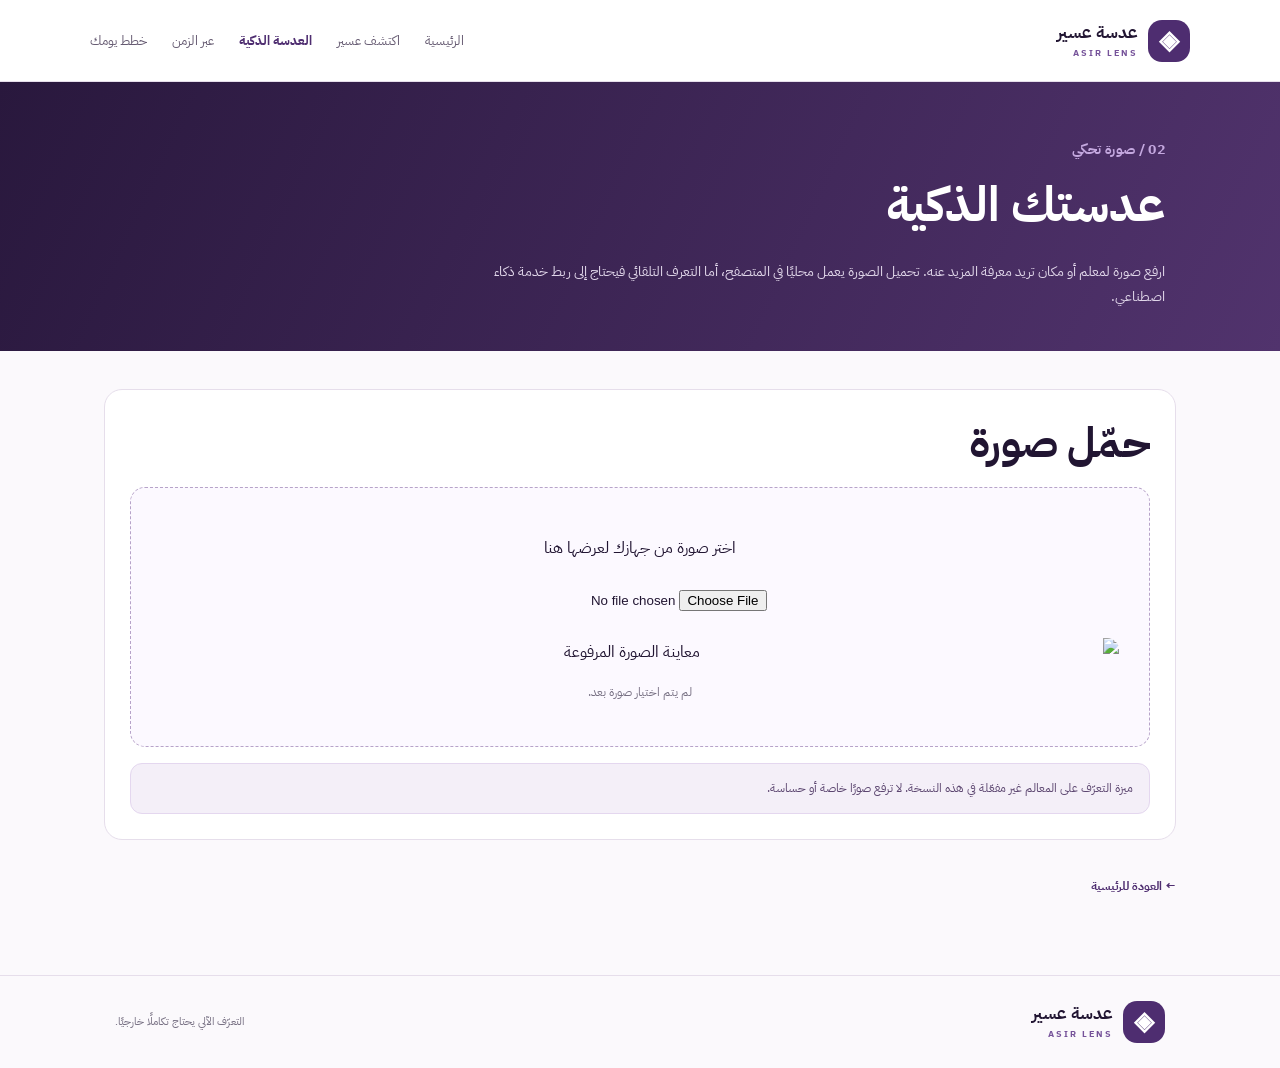
==== lens.html @ ca1bbc14 "Add files via upload" ====
<!DOCTYPE html><html lang="ar" dir="rtl"><head><meta charset="UTF-8"><meta name="viewport" content="width=device-width, initial-scale=1"><title>العدسة الذكية | عدسة عسير</title><link rel="stylesheet" href="style.css"></head><body>
<header class="site-header"><a class="brand" href="index.html"><span class="brand-mark">◈</span><span>عدسة عسير<small>ASIR LENS</small></span></a><button class="menu-toggle" aria-label="فتح القائمة" onclick="document.querySelector('.nav-links').classList.toggle('open')">☰</button><nav class="nav-links"><a href="index.html">الرئيسية</a><a href="discover.html">اكتشف عسير</a><a class="active" href="lens.html">العدسة الذكية</a><a href="time.html">عبر الزمن</a><a href="planner.html">خطط يومك</a></nav></header>
<section class="page-hero"><p class="eyebrow">02 / صورة تحكي</p><h1>عدستك الذكية</h1><p>ارفع صورة لمعلم أو مكان تريد معرفة المزيد عنه. تحميل الصورة يعمل محليًا في المتصفح، أما التعرف التلقائي فيحتاج إلى ربط خدمة ذكاء اصطناعي.</p></section>
<main class="content-wrap"><section class="panel"><h2>حمّل صورة</h2><div class="file-drop"><p>اختر صورة من جهازك لعرضها هنا</p><input id="image-input" type="file" accept="image/*"><img id="image-preview" class="preview-image" alt="معاينة الصورة المرفوعة" hidden><p id="image-status" class="status">لم يتم اختيار صورة بعد.</p></div><div class="notice">ميزة التعرّف على المعالم غير مفعّلة في هذه النسخة. لا ترفع صورًا خاصة أو حساسة.</div></section><a class="back-link" href="index.html">← العودة للرئيسية</a></main><footer class="site-footer"><a class="brand" href="index.html"><span class="brand-mark">◈</span><span>عدسة عسير<small>ASIR LENS</small></span></a><p>التعرّف الآلي يحتاج تكاملًا خارجيًا.</p></footer><script src="script.js"></script></body></html>
---- style.css ----
@import url('https://fonts.googleapis.com/css2?family=IBM+Plex+Sans+Arabic:wght@400;500;600;700&display=swap');
:root{--ink:#211532;--purple:#4e2d70;--purple2:#76539a;--lav:#eee7f5;--mint:#c9e7d9;--paper:#fbf9fc;--muted:#777083;--line:#e6deeb;--white:#fff}
*{box-sizing:border-box}html{scroll-behavior:smooth}body{margin:0;background:var(--paper);color:var(--ink);font-family:"IBM Plex Sans Arabic",Tahoma,sans-serif;line-height:1.8}a{color:inherit;text-decoration:none}.site-header{height:82px;display:flex;align-items:center;justify-content:space-between;padding:0 7%;background:#fff;border-bottom:1px solid var(--line);position:sticky;top:0;z-index:20}.brand{display:flex;align-items:center;gap:10px;font-weight:700;font-size:17px;line-height:1.3}.brand small{display:block;direction:ltr;text-align:right;font-size:9px;letter-spacing:2px;color:var(--purple2);margin-top:4px}.brand-mark{display:grid;place-items:center;background:var(--purple);color:#fff;width:42px;height:42px;border-radius:14px;font-size:26px}.nav-links{display:flex;gap:25px;align-items:center;font-size:13px;color:#665b72}.nav-links a:hover,.nav-links .active{color:var(--purple);font-weight:700}.menu-toggle{display:none;border:0;background:transparent;font-size:24px;color:var(--purple)}
.hero{min-height:570px;background:linear-gradient(115deg,#241237,#41245f 60%,#5a3977);color:#fff;padding:75px 9%;display:grid;grid-template-columns:1.05fr .95fr;gap:40px;align-items:center;overflow:hidden}.hero-content{max-width:560px}.eyebrow{text-transform:none;color:#a78cc5;font-weight:700;font-size:12px;letter-spacing:.3px;margin:0 0 13px}.hero h1{font-size:clamp(42px,5.2vw,69px);line-height:1.25;margin:0 0 20px;letter-spacing:-1.5px}.hero h1 span{color:#d2b8ec}.hero-copy{max-width:500px;color:#e0d6e9;font-size:15px}.hero-actions{display:flex;gap:12px;flex-wrap:wrap;margin:27px 0}.btn{display:inline-flex;align-items:center;justify-content:center;gap:15px;padding:12px 20px;border-radius:12px;font-weight:700;font-size:13px;transition:.2s}.btn:hover{transform:translateY(-2px)}.btn-primary{background:var(--mint);color:#1f3b30}.btn-ghost{border:1px solid #806b95;color:#fff}.btn-light{background:#fff;color:var(--purple)}.hero-note{font-size:11px;color:#d0c2df;display:flex;gap:9px;align-items:center}.pulse{width:7px;height:7px;background:#a6e0bf;border-radius:50%;box-shadow:0 0 0 5px #a6e0bf20}.hero-art{height:390px;position:relative;border:1px solid #ffffff20;border-radius:48% 48% 22px 22px;background:linear-gradient(160deg,#74528e,#3b2254 65%);overflow:hidden;box-shadow:0 25px 70px #140b2080}.sun{position:absolute;width:145px;height:145px;border-radius:50%;background:#d6c0e8;top:42px;left:26%;box-shadow:0 0 60px #d6c0e833}.mountain{position:absolute;bottom:-4px;width:0;height:0;border-left:220px solid transparent;border-right:220px solid transparent}.mountain-back{left:-15px;border-bottom:270px solid #9277a8;filter:drop-shadow(0 -2px #bda8cb)}.mountain-front{right:-85px;border-left-width:270px;border-right-width:270px;border-bottom:210px solid #2c193e}.art-orbit{position:absolute;inset:35px 22px 25px;border:1px solid #ffffff33;border-radius:50%;transform:rotate(-28deg)}.art-label{position:absolute;z-index:2;bottom:32px;right:28px;display:flex;align-items:center;gap:12px}.art-label span{font-size:33px;font-weight:700}.art-label small{font-size:11px;color:#e5d9ee;line-height:1.5}
.section-wrap{padding:75px 9%}.intro{display:grid;grid-template-columns:.8fr 1.2fr;gap:50px;align-items:center;border-bottom:1px solid var(--line)}h2{font-size:clamp(28px,3.4vw,42px);line-height:1.35;margin:0 0 15px;letter-spacing:-.6px}.intro>p{max-width:620px;color:var(--muted);font-size:15px;margin:0}.section-heading{display:flex;align-items:end;justify-content:space-between;margin-bottom:28px}.section-number{font-size:11px;color:#9a8da7}.feature-grid{display:grid;grid-template-columns:repeat(3,1fr);gap:16px}.feature-card{min-height:230px;background:#fff;border:1px solid var(--line);border-radius:18px;padding:25px;position:relative;transition:.22s;display:flex;flex-direction:column;align-items:flex-start}.feature-card:hover{border-color:#b7a0ce;box-shadow:0 14px 30px #36204c0b;transform:translateY(-4px)}.feature-icon{width:42px;height:42px;display:grid;place-items:center;background:var(--lav);border-radius:13px;color:var(--purple);font-size:23px}.card-index{position:absolute;left:23px;top:27px;font-size:11px;color:#b0a4bb}.feature-card h3{font-size:19px;margin:17px 0 4px}.feature-card p{font-size:12px;color:var(--muted);margin:0 0 18px}.card-link{font-size:12px;font-weight:700;color:var(--purple);margin-top:auto}.closing{margin:0 9% 70px;padding:42px 45px;border-radius:22px;background:var(--mint);display:flex;align-items:center;justify-content:space-between;gap:25px}.closing .eyebrow{color:#47745f}.closing h2{font-size:32px}.closing p:not(.eyebrow){color:#466353;font-size:13px}.site-footer{border-top:1px solid var(--line);padding:25px 9%;display:flex;align-items:center;justify-content:space-between;gap:20px;color:var(--muted);font-size:11px}.site-footer .brand{color:var(--ink)}.site-footer>p{margin:0}
.page-hero{padding:55px 9% 42px;background:linear-gradient(115deg,#29183d,#51336d);color:#fff}.page-hero .eyebrow{color:#c4a8df}.page-hero h1{font-size:clamp(32px,4vw,48px);margin:0 0 10px}.page-hero p{max-width:700px;color:#e0d6e9;margin:0;font-size:14px}.content-wrap{max-width:1120px;margin:auto;padding:38px 24px 75px}.panel{background:#fff;border:1px solid var(--line);border-radius:18px;padding:25px;margin-bottom:18px}.panel h2,.panel h3{margin-top:0}.field-grid{display:grid;grid-template-columns:repeat(3,1fr);gap:15px}.field{display:flex;flex-direction:column;gap:7px;font-size:12px;font-weight:700}.field input,.field select,.field textarea,.search-input{width:100%;border:1px solid #ddd3e7;border-radius:10px;background:#fdfbfe;padding:12px 13px;font:inherit;color:var(--ink);outline:none}.field input:focus,.field select:focus,.field textarea:focus,.search-input:focus{border-color:var(--purple2);box-shadow:0 0 0 3px #76539a15}.action-btn{border:0;background:var(--purple);color:#fff;border-radius:10px;padding:12px 20px;font:inherit;font-weight:700;cursor:pointer;margin-top:18px}.action-btn:hover{background:#38204f}.result-grid{display:grid;grid-template-columns:repeat(3,1fr);gap:13px;margin-top:18px}.place-card{background:#fff;border:1px solid var(--line);border-radius:14px;padding:17px}.place-card .tag{display:inline-block;padding:3px 9px;background:var(--lav);color:var(--purple);border-radius:20px;font-size:10px}.place-card h3{font-size:16px;margin:10px 0 5px}.place-card p{font-size:12px;color:var(--muted);margin:0}.notice{background:#f4eff8;border:1px solid #e4d7ef;border-radius:12px;padding:14px 16px;font-size:12px;color:#5c4670;margin-top:16px}.status{font-size:12px;color:var(--muted);margin-top:12px}.file-drop{border:1.5px dashed #b7a3c9;border-radius:15px;text-align:center;padding:30px;background:#fcf9ff}.file-drop input{max-width:100%;margin:12px auto}.preview-image{max-width:100%;max-height:280px;border-radius:12px;display:block;margin:15px auto}.table-wrap{overflow-x:auto}table{border-collapse:collapse;width:100%;font-size:12px}th,td{padding:13px;text-align:right;border-bottom:1px solid var(--line);white-space:nowrap}th{background:#f1eaf7;color:var(--purple)}.muted{color:var(--muted)}.back-link{display:inline-block;color:var(--purple);font-size:12px;font-weight:700;margin-top:18px}
@media(max-width:850px){.site-header{padding:0 5%;height:72px}.menu-toggle{display:block}.nav-links{display:none;position:absolute;top:72px;right:0;left:0;background:white;padding:18px 6%;border-bottom:1px solid var(--line);flex-direction:column;align-items:stretch;gap:12px}.nav-links.open{display:flex}.hero{grid-template-columns:1fr;padding:55px 7%;gap:28px}.hero-art{height:270px;max-width:500px;width:100%;margin:auto}.section-wrap{padding:55px 7%}.intro{grid-template-columns:1fr;gap:10px}.feature-grid{grid-template-columns:repeat(2,1fr)}.closing{margin:0 7% 50px;padding:30px;align-items:flex-start;flex-direction:column}.site-footer{padding:24px 7%;flex-wrap:wrap}.field-grid,.result-grid{grid-template-columns:repeat(2,1fr)}}
@media(max-width:540px){.hero{padding:43px 6%}.hero h1{font-size:43px}.hero-art{height:230px}.section-heading{align-items:flex-start;gap:10px;flex-direction:column}.feature-grid,.field-grid,.result-grid{grid-template-columns:1fr}.feature-card{min-height:195px}.section-wrap{padding:45px 6%}.content-wrap{padding:25px 15px 50px}.panel{padding:18px}.page-hero{padding:40px 6%}.site-footer{flex-direction:column;align-items:flex-start}.closing{margin:0 6% 40px}.btn{padding:11px 15px}}
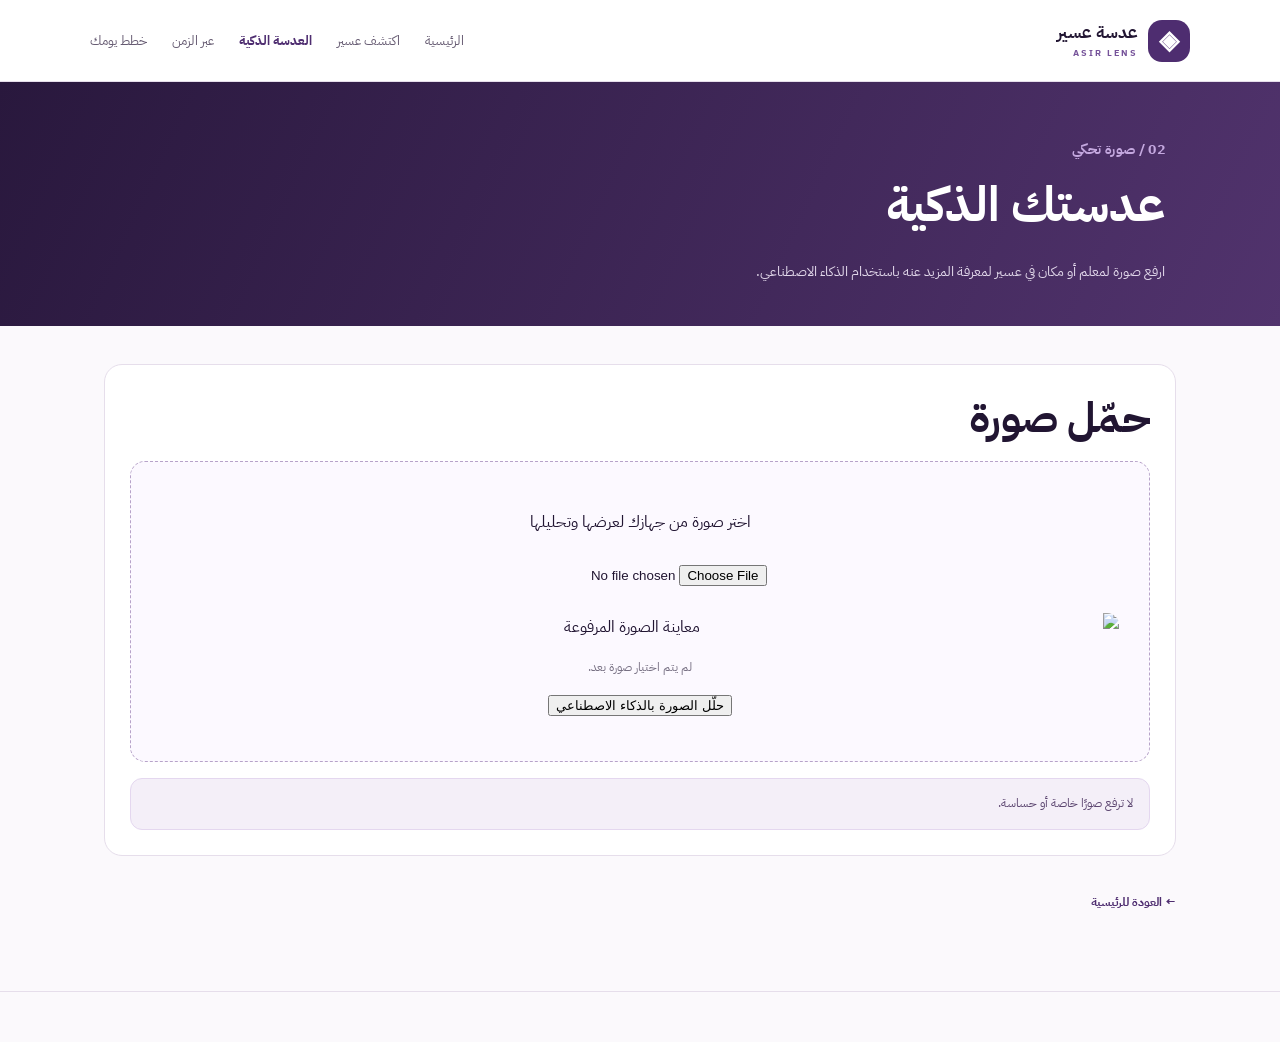
==== commit 59071dab: "Update lens.html" ====
--- a/lens.html
+++ b/lens.html
@@ -1,4 +1,50 @@
-<!DOCTYPE html><html lang="ar" dir="rtl"><head><meta charset="UTF-8"><meta name="viewport" content="width=device-width, initial-scale=1"><title>العدسة الذكية | عدسة عسير</title><link rel="stylesheet" href="style.css"></head><body>
-<header class="site-header"><a class="brand" href="index.html"><span class="brand-mark">◈</span><span>عدسة عسير<small>ASIR LENS</small></span></a><button class="menu-toggle" aria-label="فتح القائمة" onclick="document.querySelector('.nav-links').classList.toggle('open')">☰</button><nav class="nav-links"><a href="index.html">الرئيسية</a><a href="discover.html">اكتشف عسير</a><a class="active" href="lens.html">العدسة الذكية</a><a href="time.html">عبر الزمن</a><a href="planner.html">خطط يومك</a></nav></header>
-<section class="page-hero"><p class="eyebrow">02 / صورة تحكي</p><h1>عدستك الذكية</h1><p>ارفع صورة لمعلم أو مكان تريد معرفة المزيد عنه. تحميل الصورة يعمل محليًا في المتصفح، أما التعرف التلقائي فيحتاج إلى ربط خدمة ذكاء اصطناعي.</p></section>
-<main class="content-wrap"><section class="panel"><h2>حمّل صورة</h2><div class="file-drop"><p>اختر صورة من جهازك لعرضها هنا</p><input id="image-input" type="file" accept="image/*"><img id="image-preview" class="preview-image" alt="معاينة الصورة المرفوعة" hidden><p id="image-status" class="status">لم يتم اختيار صورة بعد.</p></div><div class="notice">ميزة التعرّف على المعالم غير مفعّلة في هذه النسخة. لا ترفع صورًا خاصة أو حساسة.</div></section><a class="back-link" href="index.html">← العودة للرئيسية</a></main><footer class="site-footer"><a class="brand" href="index.html"><span class="brand-mark">◈</span><span>عدسة عسير<small>ASIR LENS</small></span></a><p>التعرّف الآلي يحتاج تكاملًا خارجيًا.</p></footer><script src="script.js"></script></body></html>+<!DOCTYPE html>
+<html lang="ar" dir="rtl">
+<head>
+  <meta charset="UTF-8">
+  <meta name="viewport" content="width=device-width, initial-scale=1">
+  <title>العدسة الذكية | عدسة عسير</title>
+  <link rel="stylesheet" href="style.css">
+</head>
+<body>
+<header class="site-header">
+  <a class="brand" href="index.html">
+    <span class="brand-mark">◈</span>
+    <span>عدسة عسير<small>ASIR LENS</small></span>
+  </a>
+  <button class="menu-toggle" aria-label="فتح القائمة"
+    onclick="document.querySelector('.nav-links').classList.toggle('open')">☰</button>
+  <nav class="nav-links">
+    <a href="index.html">الرئيسية</a>
+    <a href="discover.html">اكتشف عسير</a>
+    <a class="active" href="lens.html">العدسة الذكية</a>
+    <a href="time.html">عبر الزمن</a>
+    <a href="planner.html">خطط يومك</a>
+  </nav>
+</header>
+
+<section class="page-hero">
+  <p class="eyebrow">02 / صورة تحكي</p>
+  <h1>عدستك الذكية</h1>
+  <p>ارفع صورة لمعلم أو مكان في عسير لمعرفة المزيد عنه باستخدام الذكاء الاصطناعي.</p>
+</section>
+
+<main class="content-wrap">
+  <section class="panel">
+    <h2>حمّل صورة</h2>
+    <div class="file-drop">
+      <p>اختر صورة من جهازك لعرضها وتحليلها</p>
+      <input id="image-input" type="file" accept="image/*">
+      <img id="image-preview" class="preview-image"
+        alt="معاينة الصورة المرفوعة" hidden>
+      <p id="image-status" class="status">لم يتم اختيار صورة بعد.</p>
+      <button id="analyze-image" type="button">حلّل الصورة بالذكاء الاصطناعي</button>
+      <div id="ai-result" class="status" aria-live="polite"></div>
+    </div>
+    <div class="notice">لا ترفع صورًا خاصة أو حساسة.</div>
+  </section>
+  <a class="back-link" href="index.html">← العودة للرئيسية</a>
+</main>
+
+<footer class="site-footer">
+  <a class="brand
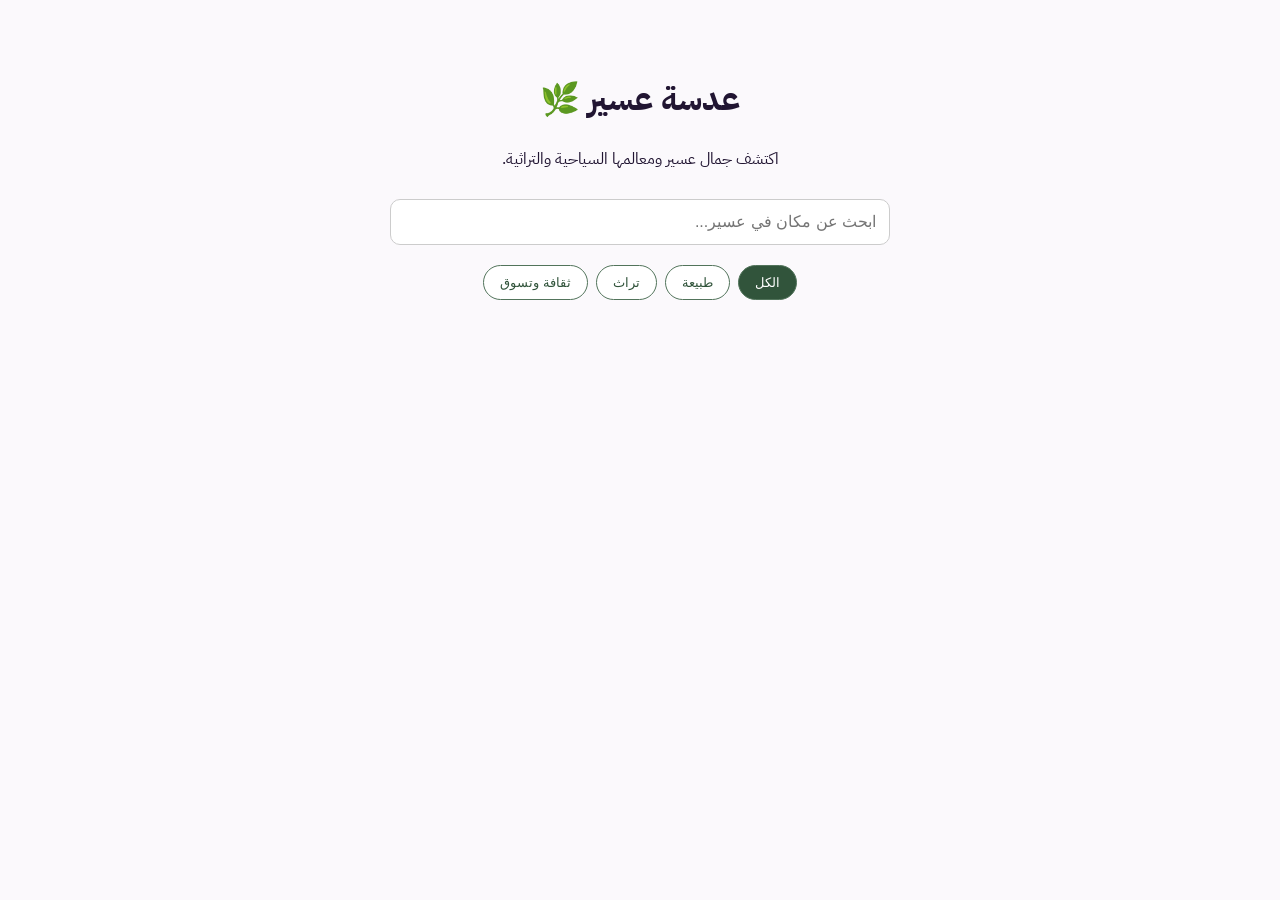
==== commit f65321ee: "Update lens.html" ====
--- a/lens.html
+++ b/lens.html
@@ -1,50 +1,86 @@
+
 <!DOCTYPE html>
 <html lang="ar" dir="rtl">
 <head>
   <meta charset="UTF-8">
-  <meta name="viewport" content="width=device-width, initial-scale=1">
-  <title>العدسة الذكية | عدسة عسير</title>
+  <meta name="viewport" content="width=device-width, initial-scale=1.0">
+  <title>عدسة عسير | اكتشف عسير</title>
   <link rel="stylesheet" href="style.css">
+  <style>
+    .places-container {
+      max-width: 1100px;
+      margin: 30px auto;
+      padding: 20px;
+    }
+    .places-title { text-align: center; margin-bottom: 10px; }
+    .places-intro { text-align: center; margin-bottom: 25px; }
+    .search-box {
+      display: block;
+      width: 100%;
+      max-width: 500px;
+      padding: 13px;
+      margin: 20px auto;
+      border: 1px solid #ccc;
+      border-radius: 10px;
+      font-size: 16px;
+      box-sizing: border-box;
+    }
+    .filters {
+      display: flex;
+      flex-wrap: wrap;
+      justify-content: center;
+      gap: 8px;
+      margin-bottom: 25px;
+    }
+    .filters button {
+      padding: 9px 16px;
+      border: 1px solid #52745b;
+      border-radius: 20px;
+      background: white;
+      color: #31543b;
+      cursor: pointer;
+    }
+    .filters button.active {
+      background: #31543b;
+      color: white;
+    }
+    .places-grid {
+      display: grid;
+      grid-template-columns: repeat(auto-fit, minmax(220px, 1fr));
+      gap: 18px;
+    }
+    .place-card {
+      padding: 20px;
+      border-radius: 14px;
+      border: 1px solid #e2e2e2;
+      background: white;
+      box-shadow: 0 3px 10px #0000000d;
+    }
+    .place-card h3 { margin-top: 0; }
+    .place-card a {
+      display: inline-block;
+      margin-top: 10px;
+      color: #31543b;
+      font-weight: bold;
+    }
+    #noResults { text-align: center; display: none; }
+  </style>
 </head>
 <body>
-<header class="site-header">
-  <a class="brand" href="index.html">
-    <span class="brand-mark">◈</span>
-    <span>عدسة عسير<small>ASIR LENS</small></span>
-  </a>
-  <button class="menu-toggle" aria-label="فتح القائمة"
-    onclick="document.querySelector('.nav-links').classList.toggle('open')">☰</button>
-  <nav class="nav-links">
-    <a href="index.html">الرئيسية</a>
-    <a href="discover.html">اكتشف عسير</a>
-    <a class="active" href="lens.html">العدسة الذكية</a>
-    <a href="time.html">عبر الزمن</a>
-    <a href="planner.html">خطط يومك</a>
-  </nav>
-</header>
+  <main class="places-container">
+    <h1 class="places-title">عدسة عسير 🌿</h1>
+    <p class="places-intro">اكتشف جمال عسير ومعالمها السياحية والتراثية.</p>
 
-<section class="page-hero">
-  <p class="eyebrow">02 / صورة تحكي</p>
-  <h1>عدستك الذكية</h1>
-  <p>ارفع صورة لمعلم أو مكان في عسير لمعرفة المزيد عنه باستخدام الذكاء الاصطناعي.</p>
-</section>
+    <input
+      id="searchInput"
+      class="search-box"
+      type="search"
+      placeholder="ابحث عن مكان في عسير..."
+      aria-label="البحث عن مكان"
+    >
 
-<main class="content-wrap">
-  <section class="panel">
-    <h2>حمّل صورة</h2>
-    <div class="file-drop">
-      <p>اختر صورة من جهازك لعرضها وتحليلها</p>
-      <input id="image-input" type="file" accept="image/*">
-      <img id="image-preview" class="preview-image"
-        alt="معاينة الصورة المرفوعة" hidden>
-      <p id="image-status" class="status">لم يتم اختيار صورة بعد.</p>
-      <button id="analyze-image" type="button">حلّل الصورة بالذكاء الاصطناعي</button>
-      <div id="ai-result" class="status" aria-live="polite"></div>
-    </div>
-    <div class="notice">لا ترفع صورًا خاصة أو حساسة.</div>
-  </section>
-  <a class="back-link" href="index.html">← العودة للرئيسية</a>
-</main>
-
-<footer class="site-footer">
-  <a class="brand
+    <div class="filters">
+      <button class="active" data-category="all">الكل</button>
+      <button data-category="nature">طبيعة</button>
+      <button data-category="heritage">تراث</button>
+      <button data-category="culture">ثقافة وتسوق</button>
